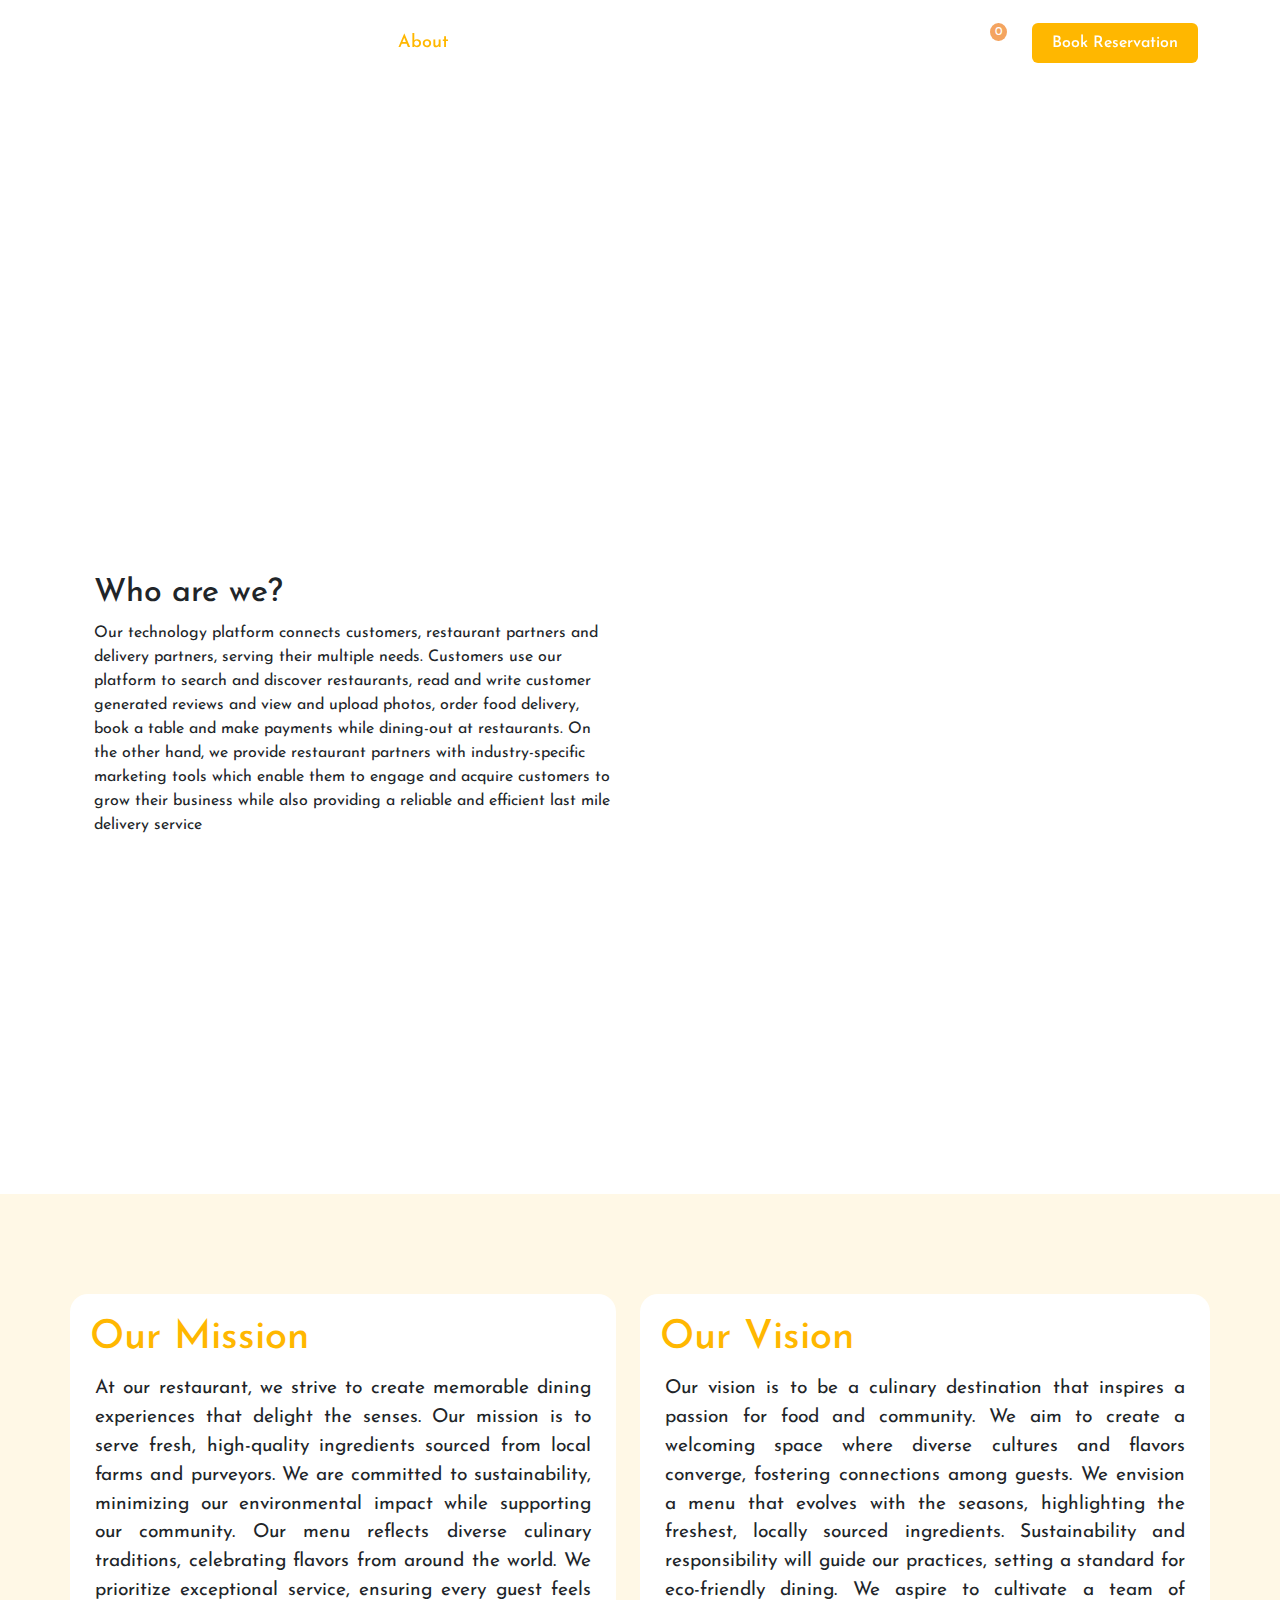
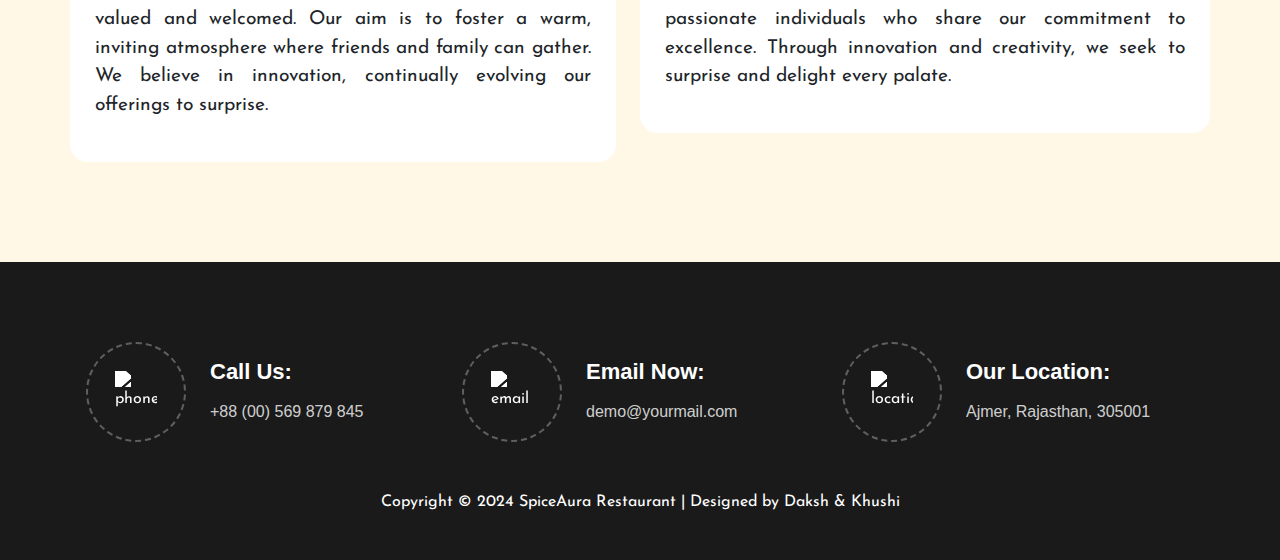
==== about.html @ 5cfc4483 "Add files via upload" ====
<!DOCTYPE html>
<html lang="en">
<head>
    <meta charset="UTF-8">
    <meta name="viewport" content="width=device-width, initial-scale=1.0">
    <link href="https://cdnjs.cloudflare.com/ajax/libs/bootstrap/5.3.2/css/bootstrap.min.css" rel="stylesheet">
    <link href="https://cdnjs.cloudflare.com/ajax/libs/font-awesome/6.4.0/css/all.min.css" rel="stylesheet">
    <link rel="stylesheet" href="styel.css">
    <link rel="stylesheet" href="about.css">
    <link rel="stylesheet" href="footer.css">
    <title>SpiceAura</title>
</head>
<body>
    <header>
        <nav class="navbar navbar-expand-lg fixed-top navbar-transparent">
            <div class="container">
                <a class="navbar-brand head-name" href="#"><img src="images/logo.png" class="img-fluid"alt=""></a>
                <div class="d-flex justify-content-end align-items-center">
                    <div>
                        <button class="btn-cart" id="btn-cart-2" type="button" data-bs-toggle="offcanvas" data-bs-target="#cartOffcanvas" aria-controls="cartOffcanvas">
                            <svg xmlns="http://www.w3.org/2000/svg" width="24" height="24" viewBox="0 0 24 24" fill="none" stroke="#ffffff" stroke-width="2" stroke-linecap="round" stroke-linejoin="round" class="lucide lucide-shopping-bag"><path d="M6 2 3 6v14a2 2 0 0 0 2 2h14a2 2 0 0 0 2-2V6l-3-4Z"/><path d="M3 6h18"/><path d="M16 10a4 4 0 0 1-8 0"/></svg>
                            <span class="cart-badge">2</span>
                        </button>
                    </div> 
                    <div id="nav_btn">
                        <button class="navbar-toggler" id="nav_btn_toggle" type="button" data-bs-toggle="offcanvas" data-bs-target="#navbarOffcanvas" aria-controls="navbarOffcanvas">
                            <!-- <span class="navbar-toggler-icon"></span> -->
                            <i class="fa-solid fa-bars-staggered"></i>
                        </button>
                    </div>
                </div>
                <div class="offcanvas offcanvas-start" tabindex="-1" id="navbarOffcanvas" aria-labelledby="navbarOffcanvasLabel">
                    <div class="offcanvas-header justify-content-evenly">
                        <h4 class="offcanvas-title head-name" id="navbarOffcanvasLabel"><span>Spice</span>Aura</h4>
                        <!-- <button type="button" data-bs-dismiss="offcanvas" aria-label="Close">
                            <i class="fa-solid fa-square-xmark"></i>
                        </button> -->
                    </div>
                    <div class="offcanvas-body">
                        <ul class="navbar-nav">
                            <li class="nav-item">
                                <a class="nav-link" href="index.html">Home</a>
                            </li>
                            <li class="nav-item">
                                <a class="nav-link active" href="about.html">About</a>
                            </li>
                            <li class="nav-item">
                                <a class="nav-link" href="product.html">Menu</a>
                            </li>
                            <li class="nav-item">
                                <a class="nav-link" href="#blogs">Services</a>
                            </li>
                            <li class="nav-item">
                                <a class="nav-link" href="#contact">Contact</a>
                            </li>
                        </ul>
                        <div class="navbar-actions">
                            <button class="btn-cart" id="btn-cart-1"  type="button" data-bs-toggle="offcanvas" data-bs-target="#cartOffcanvas" aria-controls="cartOffcanvas">
                                <!-- <i class="fas fa-shopping-cart"></i> -->
                                <svg xmlns="http://www.w3.org/2000/svg" width="24" height="24" viewBox="0 0 24 24" fill="none" stroke="#ffffff" stroke-width="2" stroke-linecap="round" stroke-linejoin="round" class="lucide lucide-shopping-bag"><path d="M6 2 3 6v14a2 2 0 0 0 2 2h14a2 2 0 0 0 2-2V6l-3-4Z"/><path d="M3 6h18"/><path d="M16 10a4 4 0 0 1-8 0"/></svg>
                                <span class="cart-badge">0</span>
                            </button>
                            <button class="btn btn-reservation" type="button">
                                Book Reservation
                            </button>
                        </div>
                    </div>
                </div>
            </div>
        </nav>
        <div class="offcanvas offcanvas-end" tabindex="-1" id="cartOffcanvas" aria-labelledby="cartOffcanvasLabel">
            <div class="offcanvas-header">
                <h5 class="offcanvas-title" id="cartOffcanvasLabel">Shopping Cart</h5>
                <button type="button" class="btn-close text-reset" data-bs-dismiss="offcanvas" aria-label="Close"></button>
            </div>
            <div class="offcanvas-body">
                <!-- Add your cart content here -->
                <p>Your cart items will appear here.</p>
            </div>
        </div>
    </header>
    <section>
        <div class="about-header  mb-4 text-center">
            <h1 class="display-2">About page</h1>
            <span class="d-flex justify-content-center gap-2 pt-2">
                <h5><a href="index.html">Home</a></h5>
                <svg xmlns="http://www.w3.org/2000/svg" width="24" height="24" viewBox="0 0 24 24" fill="none" stroke="currentColor" stroke-width="2" stroke-linecap="round" stroke-linejoin="round" class="lucide lucide-move-right"><path d="M18 8L22 12L18 16"/><path d="M2 12H22"/></svg>
                <h5>About</h5>
            </span>
        </div>
    </section>
    <section>
        <div class="who_we">
            <div class="container">
                <div class="row">
                    <div class="ps-4 pe-4 col-md-12 col-lg-6 col-xl-6">
                        <div class="abt_info">
                            <h2>Who are we?</h2>
                            <p>Our technology platform connects customers, restaurant partners and delivery partners, serving their multiple needs. Customers use our platform to search and discover restaurants, read and write customer generated reviews and view and upload photos, order food delivery, book a table and make payments while dining-out at restaurants. On the other hand, we provide restaurant partners with industry-specific marketing tools which enable them to engage and acquire customers to grow their business while also providing a reliable and efficient last mile delivery service</p>
                        </div>
                    </div>
                    <div class="ps-4 pe-4  pb-3 pb-lg-0 col-md-12 col-lg-6 col-xl-6 ">
                        <div class="">
                            <img class="img-fluid" src="images/Frame 4.png" alt="">
                        </div>
                    </div>
                </div>
            </div>
        </div>
    </section>
    
    <section>
        <div class="feature-container">
            <div class="container">
                <h3 class="text-center">Why People Choose Us?</h3>
                <div class="row">
                    <div class="col-12 col-sm-6 col-md-4">
                        <div class="feature-card d-flex justify-content-center  gap-lg-5">
                            <div class="icon-wrapper">
                                <div class="icon-circle">
                                    <div class="icon-inner">
                                        <svg xmlns="http://www.w3.org/2000/svg" width="37" height="37" viewBox="0 0 24 24" fill="none" stroke="currentColor" stroke-width="2" stroke-linecap="round" stroke-linejoin="round" class="lucide lucide-truck"><path d="M14 18V6a2 2 0 0 0-2-2H4a2 2 0 0 0-2 2v11a1 1 0 0 0 1 1h2"/><path d="M15 18H9"/><path d="M19 18h2a1 1 0 0 0 1-1v-3.65a1 1 0 0 0-.22-.624l-3.48-4.35A1 1 0 0 0 17.52 8H14"/><circle cx="17" cy="18" r="2"/><circle cx="7" cy="18" r="2"/></svg>
                                    </div>
                                </div>
                            </div>
                            <div class="ps-4">
                                <div class="feature-title">fast delivery</div>
                                <div class="feature-description">Description</div>
                            </div>
                        </div>
                    </div>
                    <div class="col-12 col-sm-6 col-md-4">
                        <div class="feature-card d-flex justify-content-center gap-lg-5">
                            <div class="icon-wrapper ">
                                <div class="icon-circle">
                                    <div class="icon-inner">
                                        <svg xmlns="http://www.w3.org/2000/svg" width="37" height="37" viewBox="0 0 24 24" fill="none" stroke="currentColor" stroke-width="2" stroke-linecap="round" stroke-linejoin="round" class="lucide lucide-handshake"><path d="m11 17 2 2a1 1 0 1 0 3-3"/><path d="m14 14 2.5 2.5a1 1 0 1 0 3-3l-3.88-3.88a3 3 0 0 0-4.24 0l-.88.88a1 1 0 1 1-3-3l2.81-2.81a5.79 5.79 0 0 1 7.06-.87l.47.28a2 2 0 0 0 1.42.25L21 4"/><path d="m21 3 1 11h-2"/><path d="M3 3 2 14l6.5 6.5a1 1 0 1 0 3-3"/><path d="M3 4h8"/></svg>
                                    </div>
                                </div>
                            </div>
                            <div class=" ps-3">
                                <div class="feature-title">24/07 Support</div>
                                <div class="feature-description">Description</div>
                            </div>
                        </div>
                    </div>
                    <div class="col-12 col-sm-6 col-md-4">
                        <div class="feature-card d-flex justify-content-center gap-lg-5">
                            <div class="icon-wrapper ">
                                <div class="icon-circle">
                                    <div class="icon-inner">
                                        <svg xmlns="http://www.w3.org/2000/svg" width="37" height="37" viewBox="0 0 24 24" fill="none" stroke="currentColor" stroke-width="2" stroke-linecap="round" stroke-linejoin="round" class="lucide lucide-shield-check"><path d="M20 13c0 5-3.5 7.5-7.66 8.95a1 1 0 0 1-.67-.01C7.5 20.5 4 18 4 13V6a1 1 0 0 1 1-1c2 0 4.5-1.2 6.24-2.72a1.17 1.17 0 0 1 1.52 0C14.51 3.81 17 5 19 5a1 1 0 0 1 1 1z"/><path d="m9 12 2 2 4-4"/></svg>
                                    </div>
                                </div>
                            </div>
                            <div class="">
                                <div class="feature-title">Secure Payment   </div>
                                <div class="feature-description">Description</div>
                            </div>
                        </div>
                    </div>
                </div>
            </div>                    
        </div>
    </section>

    <section class="mission">
        <div class="container">
            <div class="row " >
                <div class="ps-4 pe-4 ps-lg-0 pb-3 pb-lg-0 col-md-12 col-lg-6 col-xl-6">
                   <div class="mb">
                        <h2 class="h1 headingpop mh">Our Mission</h2>
                        <p class="mp">At our restaurant, we strive to create memorable dining experiences that delight the senses. Our mission is to serve fresh, high-quality ingredients sourced from local farms and purveyors. We are committed to sustainability, minimizing our environmental impact while supporting our community. Our menu reflects diverse culinary traditions, celebrating flavors from around the world. We prioritize exceptional service, ensuring every guest feels valued and welcomed. Our aim is to foster a warm, inviting atmosphere where friends and family can gather. We believe in innovation, continually evolving our offerings to surprise.</p>
                   </div>
                </div>
                <div class="ps-4 pe-4 ps-lg-0 pe-lg-0 pb-3 pb-lg-0 col-md-12 col-lg-6 col-xl-6">
                   <div class="mb">
                        <h2 class="h1 headingpop mh">Our Vision</h2>
                        <p class="mp">Our vision is to be a culinary destination that inspires a passion for food and community. We aim to create a welcoming space where diverse cultures and flavors converge, fostering connections among guests. We envision a menu that evolves with the seasons, highlighting the freshest, locally sourced ingredients. Sustainability and responsibility will guide our practices, setting a standard for eco-friendly dining. We aspire to cultivate a team of passionate individuals who share our commitment to excellence. Through innovation and creativity, we seek to surprise and delight every palate.  
                        </p>
                   </div>
                </div>
            </div>
        </div>
    </section>
    
    <footer class="footer-contact">
        <div class="container">
            <div class="fot-card row">
                <!-- Phone Contact -->
                <div class="ps-3 col-lg-4 col-md-6">
                    <div class="contact-item">
                        <div class="contact-icon">
                            <img src="images/phone-call.png" alt="phone">
                        </div>
                        <div class="contact-content">
                            <h4>Call Us:</h4>
                            <p>+88 (00) 569 879 845</p>
                            <!-- <p>+09 (88) 234 847 468</p> -->
                        </div>
                    </div>
                </div>
    
                <!-- Email Contact -->
                <div class="col-lg-4 col-md-6">
                    <div class="contact-item">
                        <div class="contact-icon">
                            <img src="images/mail.png" alt="email">
                        </div>
                        <div class="contact-content">
                            <h4>Email Now:</h4>
                            <p>demo@yourmail.com</p>
                            <!-- <p>info@yourdomain.com</p> -->
                        </div>
                    </div>
                </div>
    
                <!-- Location Contact -->
                <div class="fot-card3 col-lg-4 col-md-6">
                    <div class="contact-item">
                        <div class="contact-icon">
                            <img src="images/location.png" alt="location">
                        </div>
                        <div class="contact-content">
                            <h4>Our Location:</h4>
                            <p>Ajmer, Rajasthan, 305001</p>
                            <!-- <p>Virginia(VA), 24553</p> -->
                        </div>
                    </div>
                </div>
            </div>
            <div class="row pt-5 copy">
                <div class="col-12">
                    <p class="text-center">Copyright © 2024 SpiceAura Restaurant | Designed by Daksh & Khushi</p>
                </div>
            </div>
        </div>
    </footer>
    <script src="https://cdnjs.cloudflare.com/ajax/libs/bootstrap/5.3.2/js/bootstrap.bundle.min.js"></script>
    <script src="main.js"></script>

</body>
</html>
---- styel.css ----
@import url('https://fonts.googleapis.com/css2?family=Alex+Brush&family=Cormorant+Garamond:ital,wght@0,300;0,400;0,500;0,600;0,700;1,300;1,400;1,500;1,600;1,700&family=Gilda+Display&family=Josefin+Sans:ital,wght@0,100..700;1,100..700&family=Lora:ital,wght@0,400..700;1,400..700&family=Playfair+Display:ital,wght@0,400..900;1,400..900&family=Quattrocento:wght@400;700&display=swap');

/* footer bike animation css */

/* nav bar code */
*{
    margin: 0;
    padding: 0;
    box-sizing: border-box;
}
:root {
    --primary-color: #f4a460;
    --text-color: #fff;
    --text-hover: #ffb700;
    --thrird-color: #fff8e6;
}
body {
    font-family:'Josefin Sans','Quattrocento','';
    padding-top: 6rem;
    overflow-x: hidden;
    
}

.navbar {
    /* padding: 0;
    background: rgba(0, 0, 0,0.5) !important;
    box-shadow: 0 2px 4px rgba(0,0,0,0.1); */
    /* position: sticky;
    top: 0; */
    /* transition: all ease 0.5s; */
}
/* .nav_scroll{
    background-color: rgba(0, 0, 0,0.5) !important;
    box-shadow: 0 3px 10px rgba(0,0,0,0.15);
} */
.head-name{
    font-weight: bold;
    font-size: 1.8rem;
    color: var(--text-color);
    line-height: 60px;
}
.head-name span {
    color: var(--primary-color);
}
.navbar-nav {
    margin-left: auto;
    margin-right: auto;
}
.navbar-nav .nav-item {
    padding-right: 30px;
    display: flex;
    align-items: center;
}
.navbar-nav .nav-item:nth-child(5) {
    padding-right: 10px;
}
.navbar-nav .nav-link {
    font-size: 18px;
    color: var(--text-color);
    font-weight: 500;
    padding: 0 25px;
    line-height: 60px;
}
.navbar-nav .nav-link:hover, .navbar-nav .nav-link.active {
    color: var(--text-hover);
}
/* .navbar-nav .dropdown-toggle::after {
    vertical-align: middle;
} */
.navbar-actions {
    display: flex;
    align-items: center;
    height: 60px;
}

#nav_btn_toggle{
    border: none;
}

.btn-cart {
    background-color: transparent;
    border: none;
    position: relative;
    margin-right: 30px;
    line-height: 60px;
}

.btn-cart i {
    font-size: 1.4rem;
    color: var(--text-color);
}
.cart-badge {
    position: absolute;
    top: 10px;
    right: -5px;
    background-color: var(--primary-color);
    color: white;
    border-radius: 50%;
    padding: 0.25em 0.4em;
    text-align: justify;
    font-size: 0.75rem;
    line-height: normal;
}
.btn-reservation {
    background-color: var(--text-hover);
    color: white;
    border: none;
    padding: 8px 20px;
    /* border-radius: 25px; */
    font-weight: 500;
    line-height: 1.5;
}
.btn-reservation:hover {
    background-color: #e59355;
    color: white;
}
@media (max-width: 991.98px) {
    .navbar-toggler {
        margin: 10px 0;
    }
    .offcanvas-header, .offcanvas-body{
        background: #1a1a1a;
        color: var(--text-color);
    }
    .offcanvas-body .navbar-nav .nav-link {
        line-height: 50px;
    }
    .offcanvas-body .navbar-actions {
        height: auto;
        margin-top: 15px;
    }
    .offcanvas-body .btn-cart {
        line-height: 40px;
        margin-bottom: 10px;
    }
    .offcanvas-body .btn-reservation{
        margin-left: 26px;
        font-size: 18px;
    }
    #btn-cart-1{
        display: none;
    }
    #nav_btn{
        border-radius: 20%;
        padding-left: 2px; 
        background: var(--primary-color);
    }
    #nav_btn #nav_btn_toggle i{
        text-align:center;
    }
    .offcanvas{
        width: 300px !important;
    }
}
@media (min-width: 991.98px) {
    #btn-cart-2{
        display: none;
    }
}
/* .home{
    height: 670px;
}
.home #detail-div , .home #detail-img{
    vertical-align: middle;
    align-self: center;
} */

.navbar {
    transition: background-color 0.3s ease;
}

.navbar-transparent {
    background-color: transparent;
}

.navbar-black {
    background-color: rgba(0, 0, 0);
}

.home_head{
    background: url(images/section_back.png);
    /* filter: brightness(80%); */
    background-size: cover;
    background-position: 50%;
    color: #ffffff;
    padding-top: 130px;
    padding-bottom: 130px;
    margin-bottom: 2rem;
    margin-top: -110px;
    padding-bottom: 40px;
    padding-top: 200px;
}
    /* .home-col{
        vertical-align:middle;
        align-items:center;
    } */

/* .home_head{
    background: url(images/home-page-1.jpg);
    filter: brightness(80%);
    background-size: cover;
    background-position: center;
    color: #ffffff;
    padding-top: 130px;
    padding-bottom: 130px;
    margin-bottom: 2rem;
    margin-top: -110px;
    padding-bottom: 600px;
    padding-top: 200px;
}
.home_head .container{
    filter: brightness(100%);
    color: var(--primary-color);
} */

.headingpop1{
    padding-top: 27px;
    font-size: 35px;
    color: var(--primary-color);
    font-weight: 600;
    /* line-height: 36px; */
}
.headingpop2{
        padding-top: 20px;
        font-size: 60px;
        color: #fff;
        font-weight: 700;
        /* line-height: 36px; */
}
.home-col p{
    padding-top: 15px;
    padding-bottom: 17px;
    font-size: 19px;
    line-height: 28px;
    color: #8a9197;
}
.home-col a{
    background: var(--primary-color);
    /* font-size: 1.2rem; */
    font-weight: 700;
    padding: 10px 30px;
    border: 2px solid #f4a460 !important;
    transition: all ease 0.6s !important;
}
.home-col a :hover{
   
    background: transparent !important;
}

/* Media Queries */
@media (max-width : 1200px) {
    .headingpop1{
        padding-top: 0px;
        font-size:1.9em;
    }
}

@media (max-width: 992px) {
    /* .home_head {
        padding-top: 80px;
    } */

    .headingpop1 {
        padding-top: 0px;
        font-size: 1.4em;
    }

    .headingpop2 {
        font-size: 3em;
    }
    .home-col p{
        font-size: 17px;
    }
}

@media (max-width: 768px) {
    /* .home_head {
        padding: 40px 0;
        padding-top: 50px;
        text-align: center;
    } */

    .headingpop1 {
        padding-top: 0px;
        font-size: 1.9em;
    }

    .headingpop2 {
        padding-top: 10px;
        font-size: 3em;
        /* width: 750px; */
    }

    .home_head p {
        padding-top: 20px;
        /* width: 700px; */
        font-size: 1.1em;
    }

    .homeimage div img{
         padding-left: 120px;
         width: 90%;
    }
}

@media (max-width: 576px) {
    /* .home_head {
        padding: 30px 0;
    } */
    .home_info{
        padding-left: 16px;
    }
    .headingpop1 {
        padding-top: 0px;
        font-size: 1.9em;
    }
    .headingpop2 {
        padding-top: 10px;
        font-size: 2.6em;
        /* width: 750px; */
    }
    .home_head p {
        padding-top: 10px;
        /* width: 700px; */
        font-size: 1.1em;
    }
    .homeimage div img{
        padding-left: 43px;
        width: 100% !important;
   }
}

@media only screen and (min-width: 0) and (max-width: 553px) {
    .headingpop1{
        padding-top: 0px;
        font-size: 1.5em;
    }
    .headingpop2 {
        padding-top: 10px;
        font-size: 2.2em;
        /* width: 750px; */
    }
    .home_head p {
        padding-top: 10px;
        /* width: 700px; */
        font-size: 1em;
    }
    .homeimage div img{
        padding-left: 25px;
        width: 100% !important;
        margin-bottom: -60px;
    }
}

/* testtimonial css */

.test_sec{
    background: var(--thrird-color);
}
.testimonial-container {
    /* background-color: #2a2a2a; */
    border-radius: 15px;
    padding: 30px;
    position: relative;
}
.testimonial-card {
    /* background-color: #3a3a3a; */
    background-color: #fff;
    box-shadow: 1px 4px 8px rgba(0,0,0,0.1);
    border-radius: 10px;
    padding: 15px;
    /* margin-bottom: 15px; */
}
.testimonial-image {
    width: 70px;
    height: 70px;
    background: url(images/review_img_1.png);
    background-position: center;
    background-size: cover;
    border-radius: 50%
}
.testimonial-info {
    /* padding-top: 5px; */
    margin-top: 8px;
    padding-left: 15px;
}
.testimonial-text {
    margin-top: 15px;
}
/* .carousel-control-prev, .carousel-control-next {
    width: 5%;
    height: 100%;
    top: 0;
    bottom: 0;
    
    background-color: rgba(0,0,0,0.5);
}
.carousel-control-prev {
    left: -30px;
    border-radius: 15px 0 0 15px;
    color: #000;
}

.carousel-control-next {
    right: -30px;
    border-radius: 0 15px 15px 0;
} */


.carousel-control-prev,
        .carousel-control-next {
            width: 5%;
            height: 100%;
            top: 0;
            bottom: 0;
            background-color: transparent;
            opacity: 1;
        }
        .carousel-control-prev {
            left: -30px;
        }
        .carousel-control-next {
            right: -30px;
        }
        .carousel-control-prev:hover,
        .carousel-control-next:hover {
            background-color: transparent;
            opacity: 1;
        }
        .carousel-control-prev svg,
        .carousel-control-next svg {
            width: 50px;
            height: 50px;
            color: black;
        }


@media (max-width: 1000px) {
    .carousel-controls {
        position: absolute;
        top: -20px;
        left: 50%;
        transform: translateX(-50%);
        width: 100px;
        display: flex;
        justify-content: space-between;
    }
    .carousel-control-prev, .carousel-control-next {
        position: relative;
        display: inline-block;
        width: 30px;
        height: 30px;
        background-color: transparent;
    }
    .carousel-control-prev {
        left: 0;
    }
    .carousel-control-next {
        right: 0;
    }
}

    /* footer css */
    /* footer {
        background-color: #1a1a1a;
        padding: 2rem 0;
    } */
---- about.css ----
/* Ensure the entire header area has the same background */
/* header {
    background: url(images/section_back.png) no-repeat;
    background-size: cover;
    background-position: center;
} */


.navbar {
    transition: background-color 0.3s ease;
}

.navbar-transparent {
    background-color: transparent;
}

.navbar-black {
    background-color: rgba(0, 0, 0);
}


.about-header {
    background: url(images/section_back.png) no-repeat;
    background-size: cover;
    background-position: 50%;
    color: #ffffff;
    padding-top: 130px;
    padding-bottom: 130px;
    margin-bottom: 0;
    margin-top: -110px;
    padding-top: 200px;
}

.about-header h1 {
    font-weight: 600;
}

.about-header span h5 a {
    color: #ffffff;
    text-decoration: none;
}

/* Rest of the CSS remains the same */
.feature-container {
    background:url(images/section_back.png);
    background-size: cover;
    background-position: 50%;
    color: #ffffff;
    padding: 30px;
}

.feature-card {
    border-radius: 10px;
    padding: 20px;
    text-align: center;
    align-items: center;
}

.icon-wrapper {
    position: relative;
    width: 100px;
    height: 100px;
}

.icon-circle {
    position: absolute;
    top: 0;
    left: 0;
    width: 100%;
    height: 100%;
    border: 2px dashed #ffffff;
    border-radius: 50%;
}

.icon-inner {
    position: absolute;
    top: 10px;
    left: 10px;
    width: calc(100% - 20px);
    height: calc(100% - 20px);
    background-color: transparent;
    border-radius: 50%;
    display: flex;
    align-items: center;
    justify-content: center;
}

.feature-title {
    font-weight: bold;
    margin-bottom: 10px;
}

.who_we, .mission {
    padding-top: 100px;
    padding-bottom: 100px;
}

.mission{
    background: var(--thrird-color);
}

.mp {
    line-height: 1.5;
    font-size: 1.2em;
    text-align: justify;
    padding: 5px;
    background-color: rgb(255, 255, 255);
}

.mh {
    background-color: rgb(255, 255, 255);
    color: var(--text-hover);
}

.mb {
    border-radius: 18px;
    padding: 20px;
    background-color: rgb(255, 255, 255);
}
---- footer.css ----
.footer-contact {
    background-color: #1a1a1a;
    /* background-image: url("images/section_back.png");
    background-position: 50%;
    background-size: cover; */
    /* padding: 80px 0; */
    padding-top: 80px;
    padding-bottom: 30px;
    position: relative;
    z-index: 1;
}

/* .footer-contact::before {
    content: '';
    position: absolute;
    top: 0;
    left: 0;
    width: 100%;
    height: 100%;
    background-color: rgba(59, 42, 27, 0.97);
    z-index: -1;
} */

.contact-item {
    display: flex;
    align-items: center;
    gap: 24px;
    /* margin-bottom: 30px; */
}

.contact-icon {
    width: 100px;
    height: 100px;
    border: 2px dashed rgba(255, 255, 255, 0.3);
    border-radius: 50%;
    display: flex;
    align-items: center;
    justify-content: center;
    flex-shrink: 0;
}

.contact-icon img {
    width: 42px;
    height: 42px;
    filter: brightness(0) invert(1);
}

.contact-content h4 {
    color: #fff;
    font-size: 22px;
    font-weight: 600;
    margin-bottom: 12px;
    font-family: "DM Sans", sans-serif;
}

.contact-content p {
    color: rgba(255, 255, 255, 0.8);
    font-size: 16px;
    line-height: 1.7;
    margin: 0;
    font-family: "DM Sans", sans-serif;
}

.copy div p{
    color: var(--text-color);
}

@media (max-width: 991px) {
    .contact-item {
        justify-content: flex-start;
    }
}

@media (max-width: 576px) {
    .fot-card{
        padding-left: 20px;
    }
}

@media (max-width: 767px) {
    .footer-contact {
        padding: 60px 0;
    }

    .contact-icon {
        width: 80px;
        height: 80px;
    }

    .contact-icon img {
        width: 35px;
        height: 35px;
    }

    .contact-content h4 {
        font-size: 20px;
        margin-bottom: 8px;
    }

    .contact-content p {
        font-size: 15px;
    }
}

@media (max-width: 786px) {
    .row {
        display: flex;
        flex-direction: column;
        align-items: center;
    }
    
    .col-lg-4.col-md-6 {
        width: 100%;
        display: flex;
        justify-content: center;
    }
    
    .contact-item {
        width: 100%;
        max-width: 400px;
        display: flex;
        justify-content: flex-start;
        align-items: center;
        gap: 24px;
        margin-bottom: 30px;
    }

    .contact-icon {
        width: 100px;
        height: 100px;
    }

    .contact-icon img {
        width: 55px;
        height: 55px;
    }
}
@media only screen and (min-width: 768px) and (max-width: 992px) {
    .fot-card3{
        padding-top: 20px;
    }
}
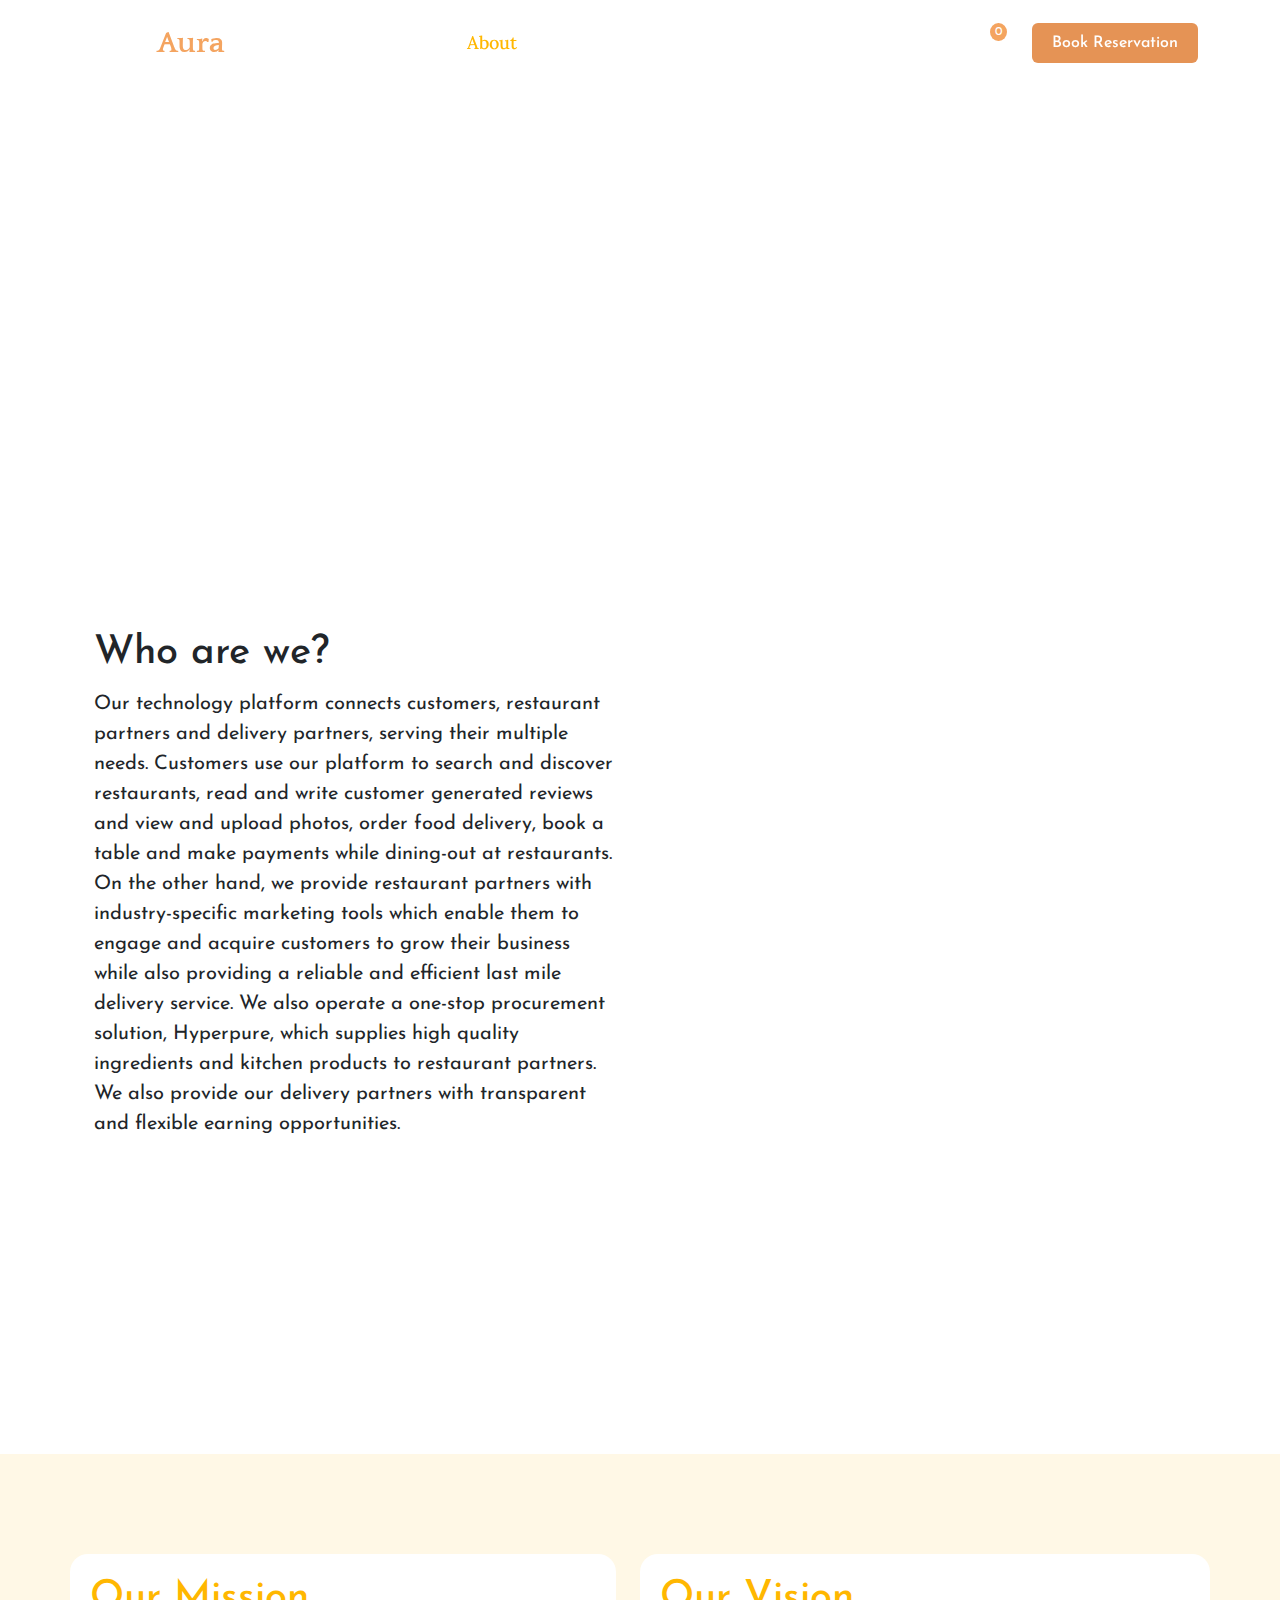
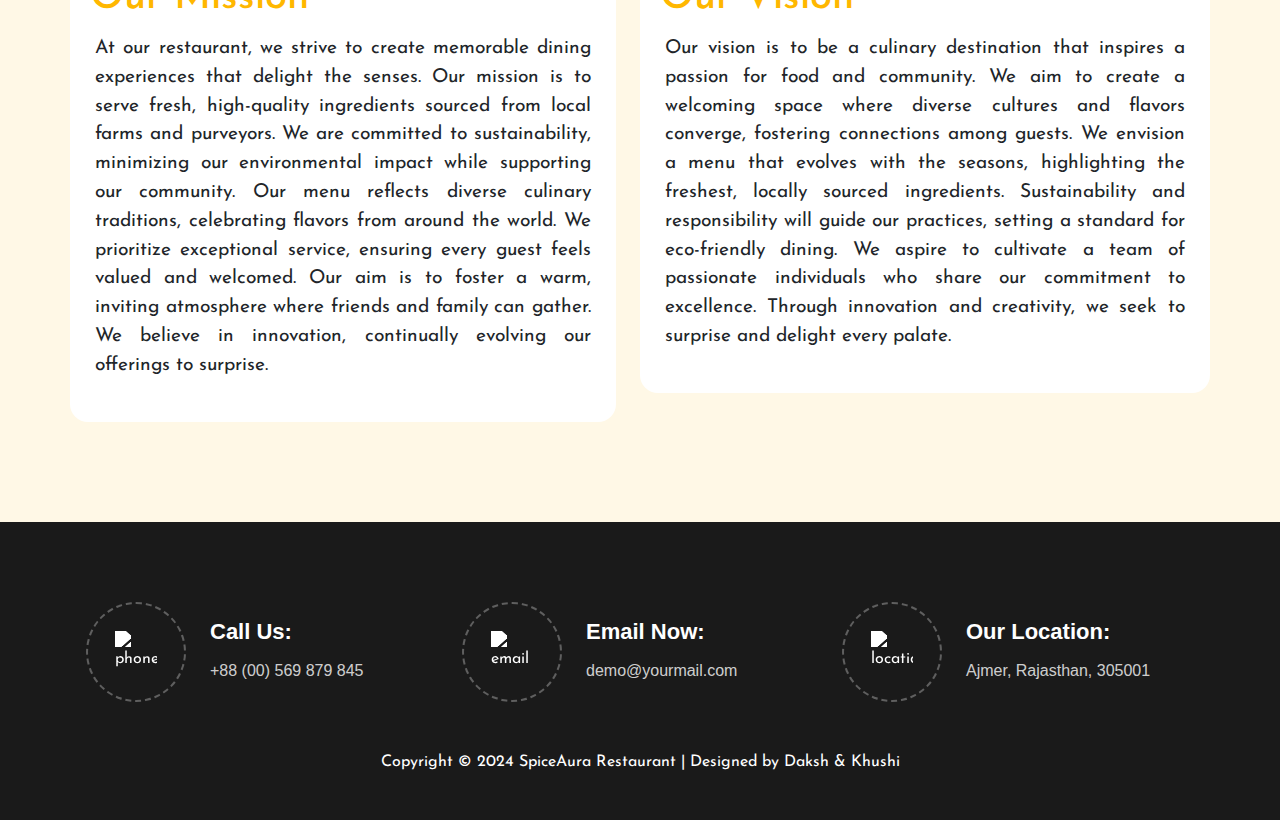
==== commit 4e95b124: "Add files via upload" ====
--- a/about.html
+++ b/about.html
@@ -14,7 +14,7 @@
     <header>
         <nav class="navbar navbar-expand-lg fixed-top navbar-transparent">
             <div class="container">
-                <a class="navbar-brand head-name" href="#"><img src="images/logo.png" class="img-fluid"alt=""></a>
+                <a class="navbar-brand head-name d-flex" href="index.html">Spice<span>Aura</span></a>
                 <div class="d-flex justify-content-end align-items-center">
                     <div>
                         <button class="btn-cart" id="btn-cart-2" type="button" data-bs-toggle="offcanvas" data-bs-target="#cartOffcanvas" aria-controls="cartOffcanvas">
@@ -48,7 +48,7 @@
                                 <a class="nav-link" href="product.html">Menu</a>
                             </li>
                             <li class="nav-item">
-                                <a class="nav-link" href="#blogs">Services</a>
+                                <a class="nav-link" href="services.html">Services</a>
                             </li>
                             <li class="nav-item">
                                 <a class="nav-link" href="#contact">Contact</a>
@@ -79,6 +79,7 @@
             </div>
         </div>
     </header>
+    <!-- about header -->
     <section>
         <div class="about-header  mb-4 text-center">
             <h1 class="display-2">About page</h1>
@@ -89,17 +90,20 @@
             </span>
         </div>
     </section>
+    <!-- who are we -->
     <section>
         <div class="who_we">
             <div class="container">
                 <div class="row">
-                    <div class="ps-4 pe-4 col-md-12 col-lg-6 col-xl-6">
+                    <h1 class="ps-4 pe-4 abt-head">Who are we?</h1>
+                    <div class="ps-4 pe-4 col-md-12 col-lg-6 col-xl-6 order-2 order-lg-1">
                         <div class="abt_info">
-                            <h2>Who are we?</h2>
-                            <p>Our technology platform connects customers, restaurant partners and delivery partners, serving their multiple needs. Customers use our platform to search and discover restaurants, read and write customer generated reviews and view and upload photos, order food delivery, book a table and make payments while dining-out at restaurants. On the other hand, we provide restaurant partners with industry-specific marketing tools which enable them to engage and acquire customers to grow their business while also providing a reliable and efficient last mile delivery service</p>
-                        </div>
-                    </div>
-                    <div class="ps-4 pe-4  pb-3 pb-lg-0 col-md-12 col-lg-6 col-xl-6 ">
+                            <!-- <h1>Who are we?</h1> -->
+                            <p class="pt-1"> Our technology platform connects customers, restaurant partners and delivery partners, serving their multiple needs. Customers use our platform to search and discover restaurants, read and write customer generated reviews and view and upload photos, order food delivery, book a table and make payments while dining-out at restaurants. On the other hand, we provide restaurant partners with industry-specific marketing tools which enable them to engage and acquire customers to grow their business while also providing a reliable and efficient last mile delivery service. We also operate a one-stop procurement solution, Hyperpure, which supplies high quality ingredients and kitchen products to restaurant partners. We also provide our delivery partners with transparent and flexible earning opportunities.
+                            </p>
+                        </div>
+                    </div>
+                    <div class="ps-4 pe-4  pb-3 pb-lg-0 col-md-12 col-lg-6 col-xl-6 order-1 order-lg-2">
                         <div class="">
                             <img class="img-fluid" src="images/Frame 4.png" alt="">
                         </div>
@@ -112,7 +116,7 @@
     <section>
         <div class="feature-container">
             <div class="container">
-                <h3 class="text-center">Why People Choose Us?</h3>
+                <h3 class="pb-2 pt-1 text-center">Why People Choose Us?</h3>
                 <div class="row">
                     <div class="col-12 col-sm-6 col-md-4">
                         <div class="feature-card d-flex justify-content-center  gap-lg-5">
--- a/styel.css
+++ b/styel.css
@@ -1,6 +1,14 @@
 @import url('https://fonts.googleapis.com/css2?family=Alex+Brush&family=Cormorant+Garamond:ital,wght@0,300;0,400;0,500;0,600;0,700;1,300;1,400;1,500;1,600;1,700&family=Gilda+Display&family=Josefin+Sans:ital,wght@0,100..700;1,100..700&family=Lora:ital,wght@0,400..700;1,400..700&family=Playfair+Display:ital,wght@0,400..900;1,400..900&family=Quattrocento:wght@400;700&display=swap');
 
-/* footer bike animation css */
+/* 
+    Quattrocento
+    Playfair Display
+    Lora
+    Josefin Sans
+    Gilda Display
+    Cormorant Garamond
+    Alex Brush
+*/
 
 /* nav bar code */
 *{
@@ -13,9 +21,11 @@
     --text-color: #fff;
     --text-hover: #ffb700;
     --thrird-color: #fff8e6;
-}
+    --text-secondary:
+}
+
 body {
-    font-family:'Josefin Sans','Quattrocento','';
+    font-family:'Josefin Sans','Quattrocento';
     padding-top: 6rem;
     overflow-x: hidden;
     
@@ -35,7 +45,8 @@
 } */
 .head-name{
     font-weight: bold;
-    font-size: 1.8rem;
+    font-size: 1.9rem;
+    font-family: 'Quattrocento';
     color: var(--text-color);
     line-height: 60px;
 }
@@ -57,6 +68,7 @@
 .navbar-nav .nav-link {
     font-size: 18px;
     color: var(--text-color);
+    font-family: 'lora';
     font-weight: 500;
     padding: 0 25px;
     line-height: 60px;
@@ -102,18 +114,27 @@
     line-height: normal;
 }
 .btn-reservation {
-    background-color: var(--text-hover);
+    background-color: #e59355;
     color: white;
     border: none;
     padding: 8px 20px;
     /* border-radius: 25px; */
     font-weight: 500;
     line-height: 1.5;
-}
-.btn-reservation:hover {
-    background-color: #e59355;
-    color: white;
-}
+    transition: 0.3s;
+    outline: none !important;
+}
+
+.btn-reservation:hover,
+.btn-reservation:active,
+.btn-reservation:focus{
+    background-color: transparent !important;
+    border: 0.01em solid #e59355 !important;
+    color: #e59355 !important;
+    outline: none !important;
+    box-shadow: none !important;
+}
+
 @media (max-width: 991.98px) {
     .navbar-toggler {
         margin: 10px 0;
@@ -369,11 +390,12 @@
     box-shadow: 1px 4px 8px rgba(0,0,0,0.1);
     border-radius: 10px;
     padding: 15px;
+    height: 270px;
     /* margin-bottom: 15px; */
 }
 .testimonial-image {
-    width: 70px;
-    height: 70px;
+    width: 80px;
+    height: 80px;
     background: url(images/review_img_1.png);
     background-position: center;
     background-size: cover;
@@ -381,7 +403,7 @@
 }
 .testimonial-info {
     /* padding-top: 5px; */
-    margin-top: 8px;
+    margin-top: 0px;
     padding-left: 15px;
 }
 .testimonial-text {
@@ -437,6 +459,8 @@
 
 @media (max-width: 1000px) {
     .carousel-controls {
+        /* padding-top: 10px; */
+        /* padding-bottom: 10px; */
         position: absolute;
         top: -20px;
         left: 50%;
@@ -447,9 +471,10 @@
     }
     .carousel-control-prev, .carousel-control-next {
         position: relative;
-        display: inline-block;
-        width: 30px;
-        height: 30px;
+        /* display: inline-block; */
+        width: 40px;
+        height: 40px;
+        padding-bottom: 10px;
         background-color: transparent;
     }
     .carousel-control-prev {
@@ -460,9 +485,18 @@
     }
 }
 
-    /* footer css */
-    /* footer {
-        background-color: #1a1a1a;
-        padding: 2rem 0;
+@media (max-width: 1000px) {
+    /* .testimonial-image{
+        width: 50px;
+        height: 40px;
     } */
-   +    .testimonial-card{
+        max-width: 900px;
+    }
+    /* .testimonial-info h5{
+        font-size: 15px;
+    }
+    .testimonial-info p{
+        font-size: 15px;
+    } */
+}--- a/about.css
+++ b/about.css
@@ -38,6 +38,22 @@
 .about-header span h5 a {
     color: #ffffff;
     text-decoration: none;
+}
+.abt-head , .abt_info p{
+    position: relative;
+    top: 55px;
+}
+.abt_info p{
+    font-size: 20px;
+}
+@media (max-width : 992px) {
+    .abt_info{
+        font-size: 15px;
+    }
+    .abt-head , .abt_info p{
+        position: relative;
+        top: 0px;
+    }
 }
 
 /* Rest of the CSS remains the same */
